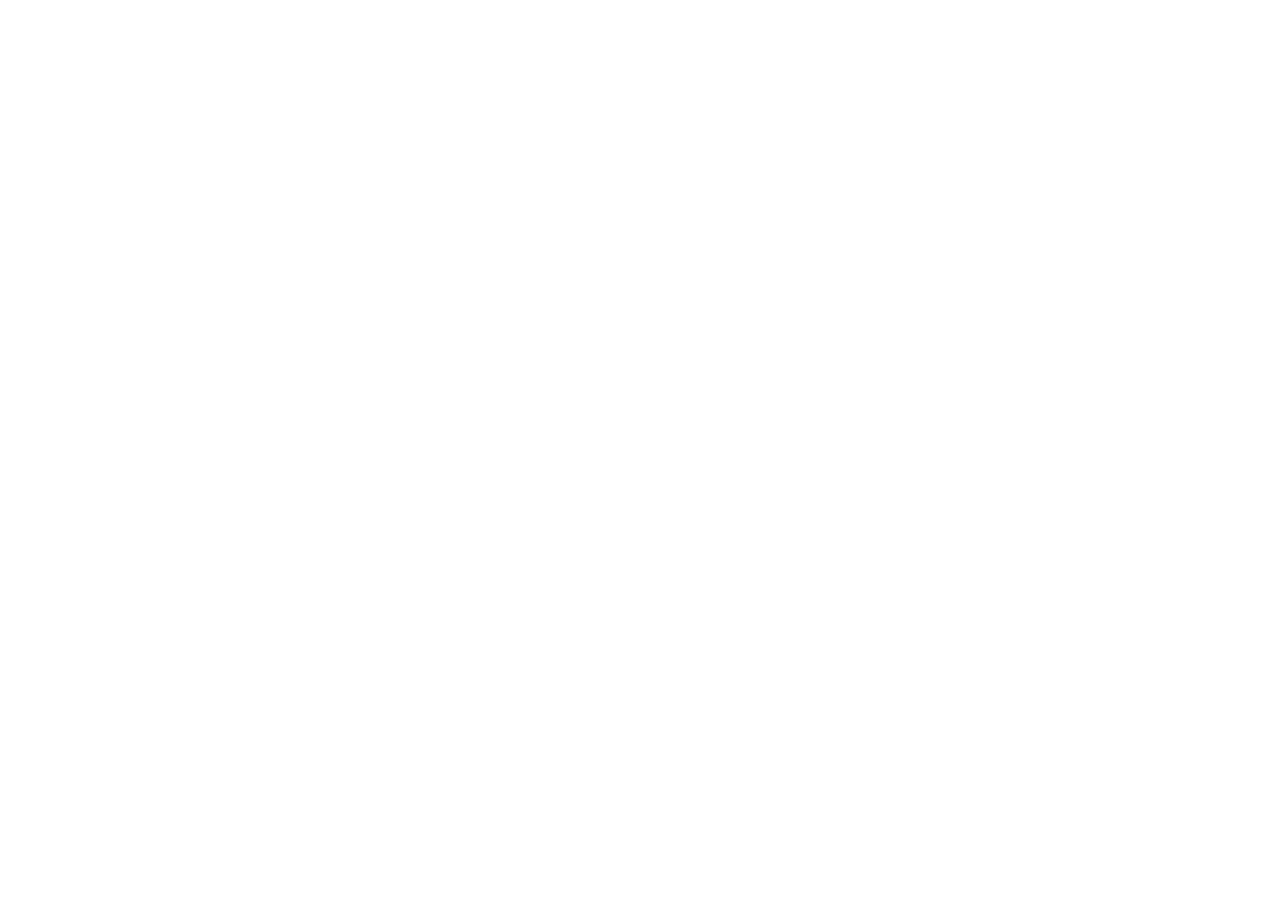
==== meditation.html @ 2d3c1404 "Created meditation.html" ====
<!DOCTYPE html>
<html lang="en">
<head>
    <meta charset="UTF-8">
    <meta http-equiv="X-UA-Compatible" content="IE=edge">
    <meta name="viewport" content="width=device-width, initial-scale=1.0">
    <link rel="stylesheet" href="css/style.css">
    <link rel="preconnect" href="https://fonts.gstatic.com">
    <link href="https://fonts.googleapis.com/css2?family=Roboto:ital,wght@0,300;0,400;0,700;1,400;1,700&display=swap" rel="stylesheet">
    <link rel="stylesheet" href="https://cdnjs.cloudflare.com/ajax/libs/font-awesome/4.7.0/css/font-awesome.min.css">
    <title>Meditation</title>
</head>
<body>
</body>
</html>
---- css/style.css ----
/* resetting the border and margin */
* {
    margin: 0;
    padding: 0;
    font-family: 'Roboto', sans-serif;
}

/* .main contains background image with gradient for text to overlay */
.main {
    min-height: 100vh;
    width: 100%;
    background-image: linear-gradient(rgba(4, 9, 30, 0.5), rgba(4, 9, 30, 0.5)), url(../media/images/Home.jpg);
    background-size: cover;
    position: relative;
}

/* top portion of the web page */
nav {
    padding: 2% 6%;
    display: flex;
    justify-content: space-between;
    align-items: center;
}
 nav img {
     width: 150px;
 }

 .link-bar {
     flex: 1;
     text-align: right;
 }

 .link-bar ul li {
     list-style: none;
     display: inline-block;
     padding: 8px 12px;
     position: relative;
 }

 ul li a {
    color: white;
    text-decoration: none;
    font-size: 15px;
    font-weight: 700;
    border-bottom: 2px solid #f6a526;
}

.opening-text {
   width: 90%;
   color: white;
   position: absolute;
   top: 50%;
   left: 50%;
   /*puts content in the center*/
   transform: translate(-50%, -50%);
   text-align: center;
}

.opening-text h1 {
   font-size: 50px;
   color: white;
   font-weight: 500;
}

.opening-text p {
   margin: 10px 0 40px;
   font-size: 14px;
   color: white;
   font-weight: 100;
}

.find-more {
     display: inline-block;
     text-decoration: none;
     color: black;
     border: 2px solid #f6a526;
     padding: 12px 34px;
     font-size: 15px;
     background: #f6a526;
     position: relative;
}

.info {
    
    text-align: center;
    padding-top: 50px;
}

.info h1 {
    font-size: 50px;
    color: #f6a526;
    font-weight: 500;
}

.info p {
    padding-top: 10px;
    font-size: medium;
    line-height: 25px;
}

.info p a {
    color: #f6a526;
    text-decoration: none;
}

.wellness-video {
    padding-top: 50px;
    border-width: 0px;
}

.home-box {
    padding-top: 50px;
    text-align: center;
}
.wellness-box {
    display: inline-block;
    width: 30%;
    vertical-align: top;
    padding-right: 10px;
    border: 1px solid #f6a526;
    background: #f6a526;
    height: 200px;
}
.home-box h1 {
    padding-bottom: 50px;
    text-align: center;
    font-size: 50px;
    color: #f6a526;
    font-weight: 500;
}
.home-box p {
    font-weight: 200;
    padding-right: 20px;
    padding-left: 20px ;
    padding-top: 30px;
    font-size: 15px;
}

.home-box h2 {
    padding-top: 20px
}

.row{
    padding-top: 50px;
    text-align: center;
  }
.column {
    display: inline-block;
    width: 30%;
    vertical-align: top;
    padding-right: 10px;
    height: 600px;
    overflow: hidden;
    border-radius: 10px;
}

.footer {
    text-align: center;
    padding-top: 50px;
}
.footer p {
    padding-top: 15px;
    font-weight: 100;
}
.footer-design {
    border: 1px solid #f6a526;
    background: #f6a526;
}

.footer-design i {
    padding-top: 15px;
    text-align: center;
    font-size: 30px;
    padding-left: 1em;
}
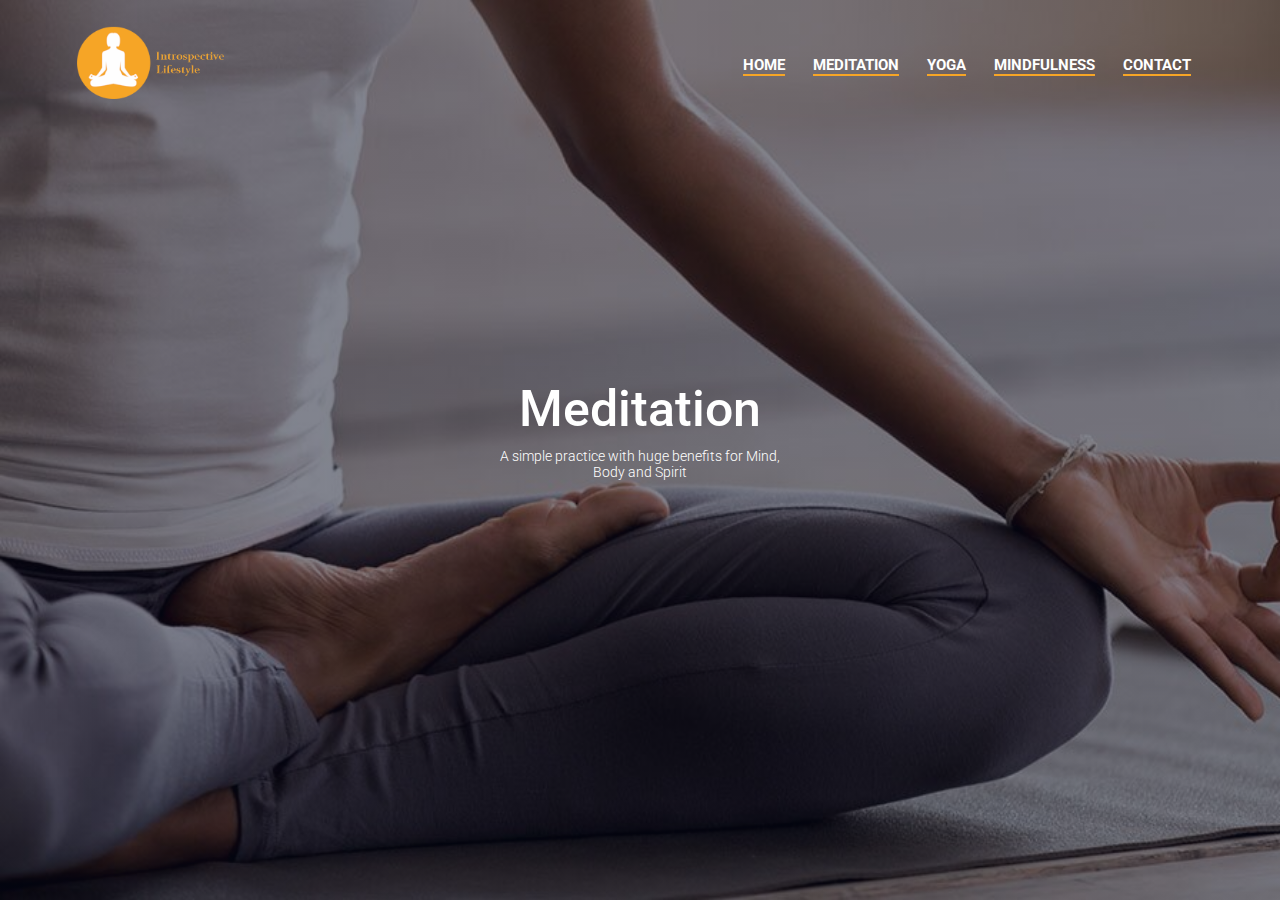
==== commit d96268dd: "First section of Meditation" ====
--- a/meditation.html
+++ b/meditation.html
@@ -11,5 +11,23 @@
     <title>Meditation</title>
 </head>
 <body>
+    <section class="med-main">
+        <nav>
+            <a href="index.html"><img src="media/images/Logo.png" alt="logo"></a>
+            <div class="link-bar">
+                <ul>
+                    <li><a href="index.html">HOME</a></li>
+                    <li><a href="meditation.html">MEDITATION</a></li>
+                    <li><a href="">YOGA</a></li>
+                    <li><a href="">MINDFULNESS</a></li>
+                    <li><a href="">CONTACT</a></li>
+                </ul>
+            </div>
+        </nav>
+    <div class="opening-text">
+        <h1>Meditation</h1>
+        <p>A simple practice with huge benefits for Mind, <br> Body and Spirit</p>
+    </div>
+    </section>
 </body>
 </html>--- a/css/style.css
+++ b/css/style.css
@@ -66,7 +66,7 @@
    margin: 10px 0 40px;
    font-size: 14px;
    color: white;
-   font-weight: 100;
+   font-weight: 300;
 }
 
 .find-more {
@@ -173,6 +173,13 @@
     font-size: 30px;
     padding-left: 1em;
 }
+/* Meditation Page */
+.med-main {
+    min-height: 100vh;
+    width: 100%;
+    background-image: linear-gradient(rgba(4, 9, 30, 0.5), rgba(4, 9, 30, 0.5)), url(../media/images/medpage.jpeg);
+    background-size: cover;
+    position: relative;
+}
 
 
-
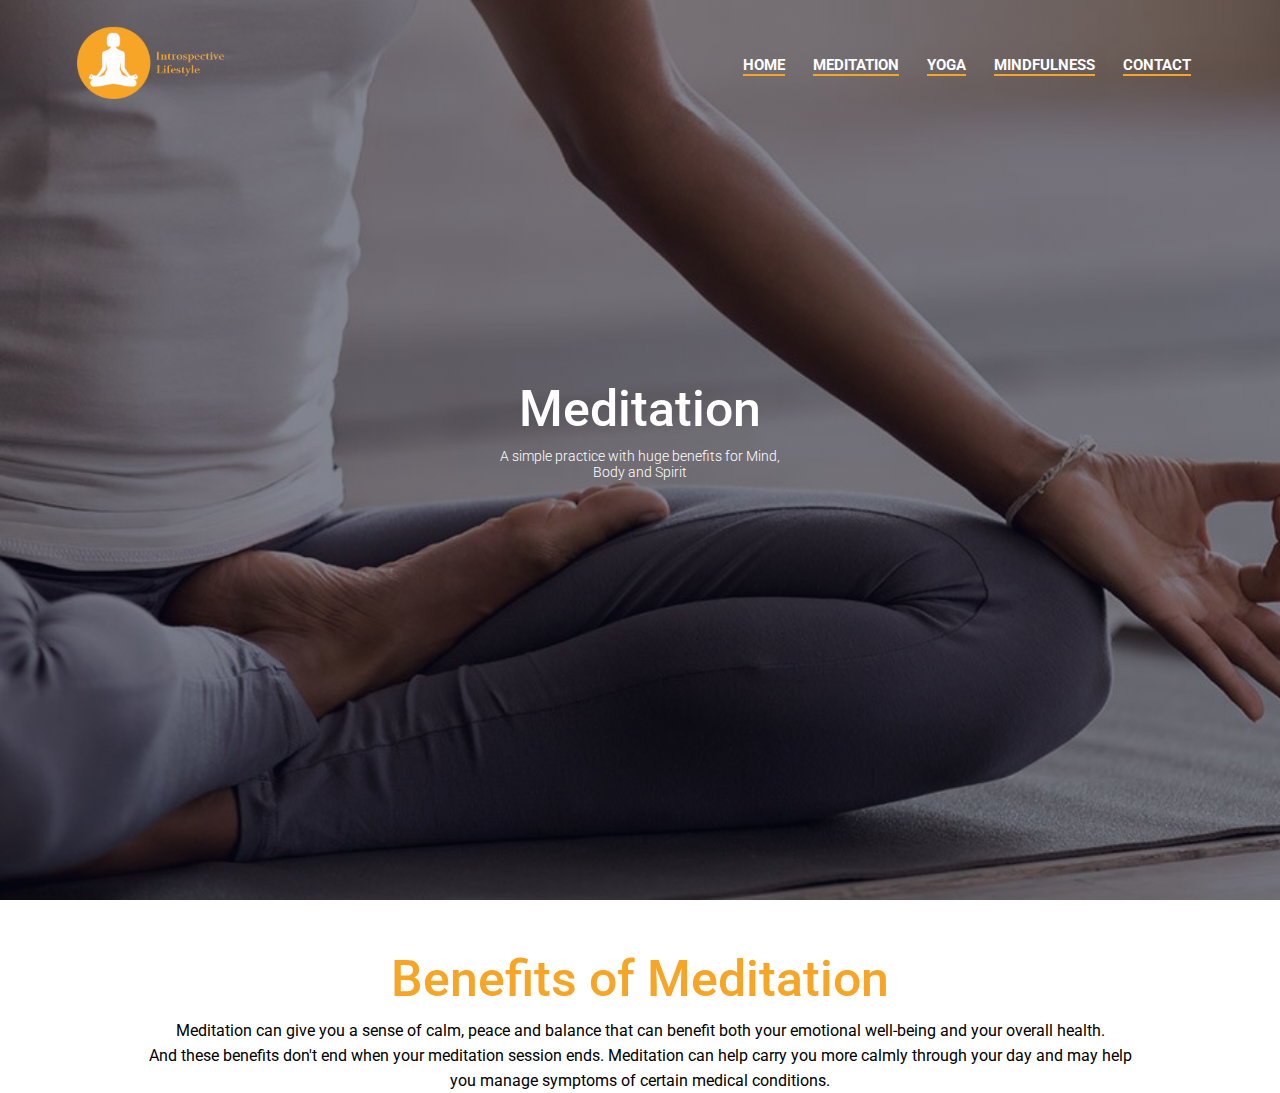
==== commit df63e797: "Box-Shadow Added" ====
--- a/meditation.html
+++ b/meditation.html
@@ -29,5 +29,10 @@
         <p>A simple practice with huge benefits for Mind, <br> Body and Spirit</p>
     </div>
     </section>
+    <section class="info">
+        <h1>Benefits of Meditation</h1>
+        <p>Meditation can give you a sense of calm, peace and balance that can benefit both your emotional well-being and your overall health.
+           <br> And these benefits don't end when your meditation session ends. Meditation can help carry you more calmly through your day and may help <br> you manage symptoms of certain medical conditions.</p>
+    </section>
 </body>
 </html>--- a/css/style.css
+++ b/css/style.css
@@ -78,6 +78,7 @@
      font-size: 15px;
      background: #f6a526;
      position: relative;
+     box-shadow: 0 0 2px;
 }
 
 .info {
@@ -120,6 +121,7 @@
     border: 1px solid #f6a526;
     background: #f6a526;
     height: 200px;
+    box-shadow: 0 0 5px black;
 }
 .home-box h1 {
     padding-bottom: 50px;
@@ -152,6 +154,7 @@
     height: 600px;
     overflow: hidden;
     border-radius: 10px;
+    box-shadow: 0 0 2px;
 }
 
 .footer {
@@ -165,6 +168,7 @@
 .footer-design {
     border: 1px solid #f6a526;
     background: #f6a526;
+    box-shadow: 0 0 5px;
 }
 
 .footer-design i {
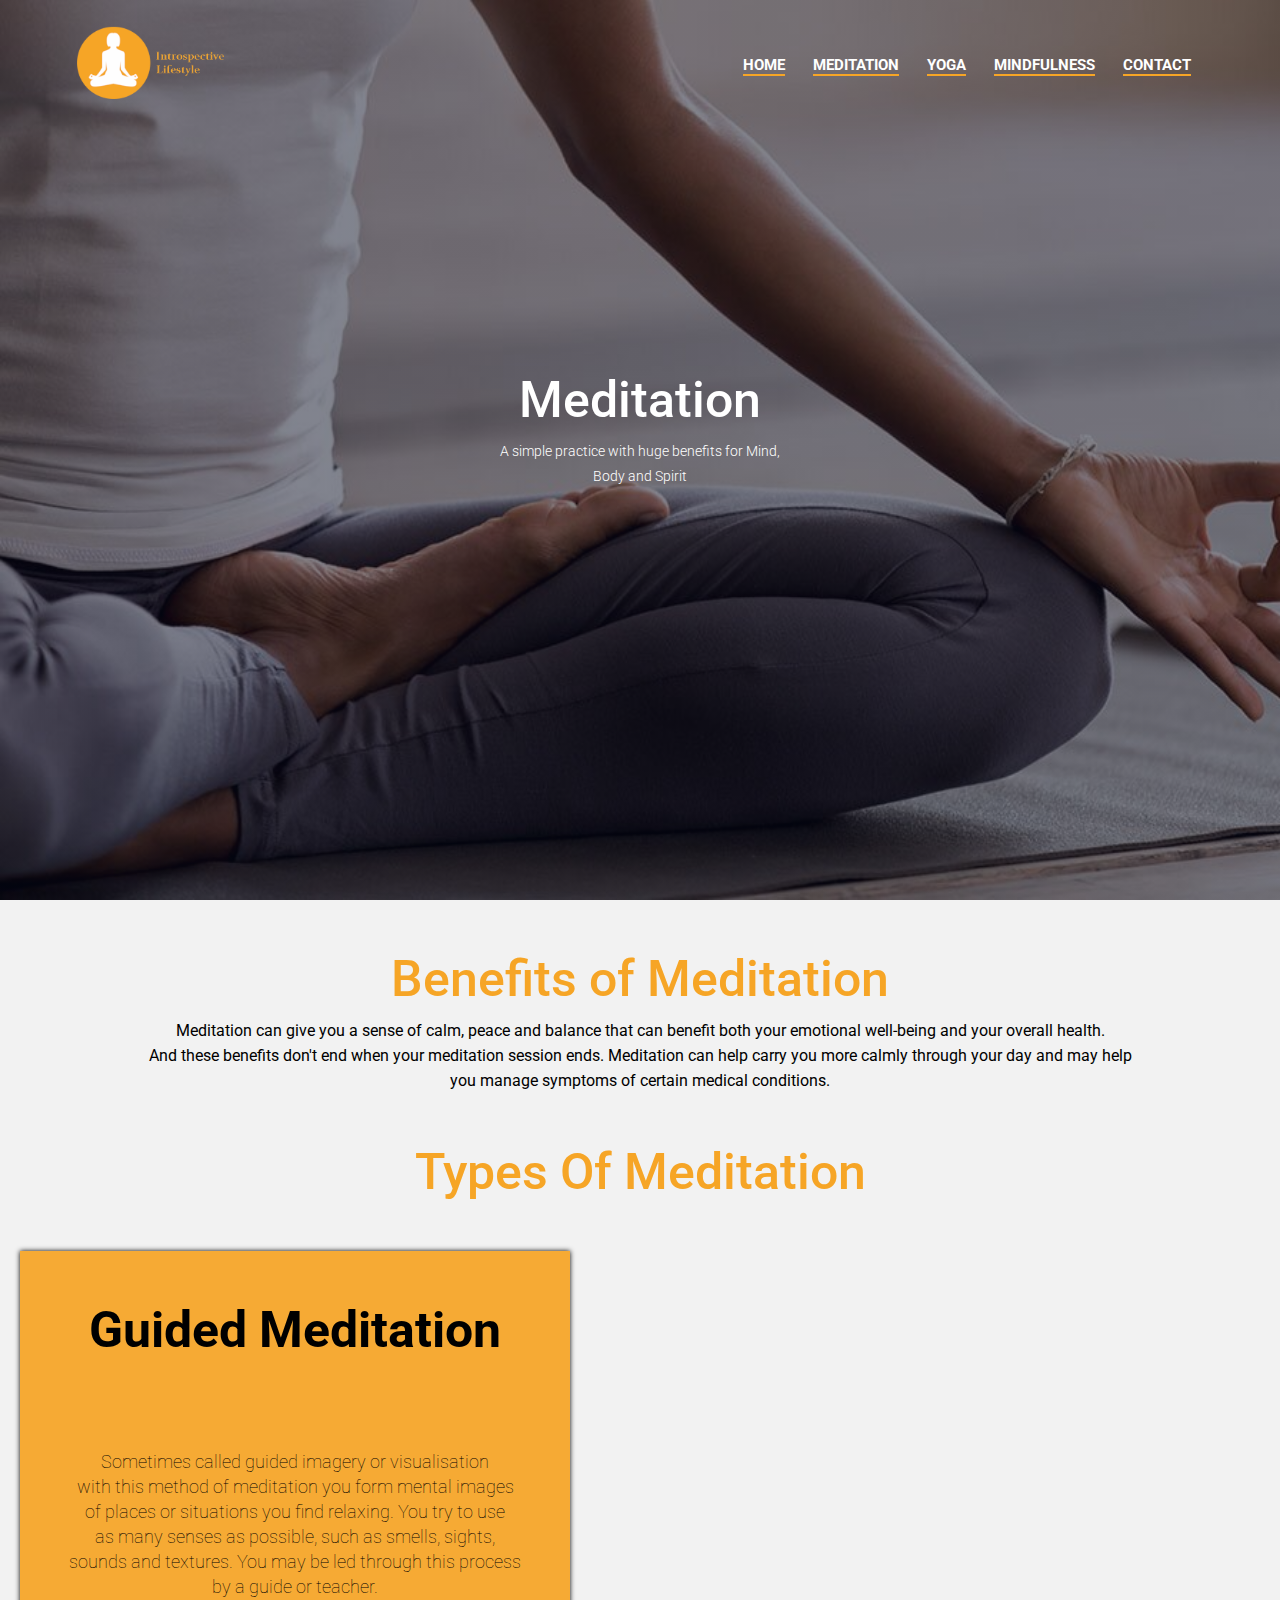
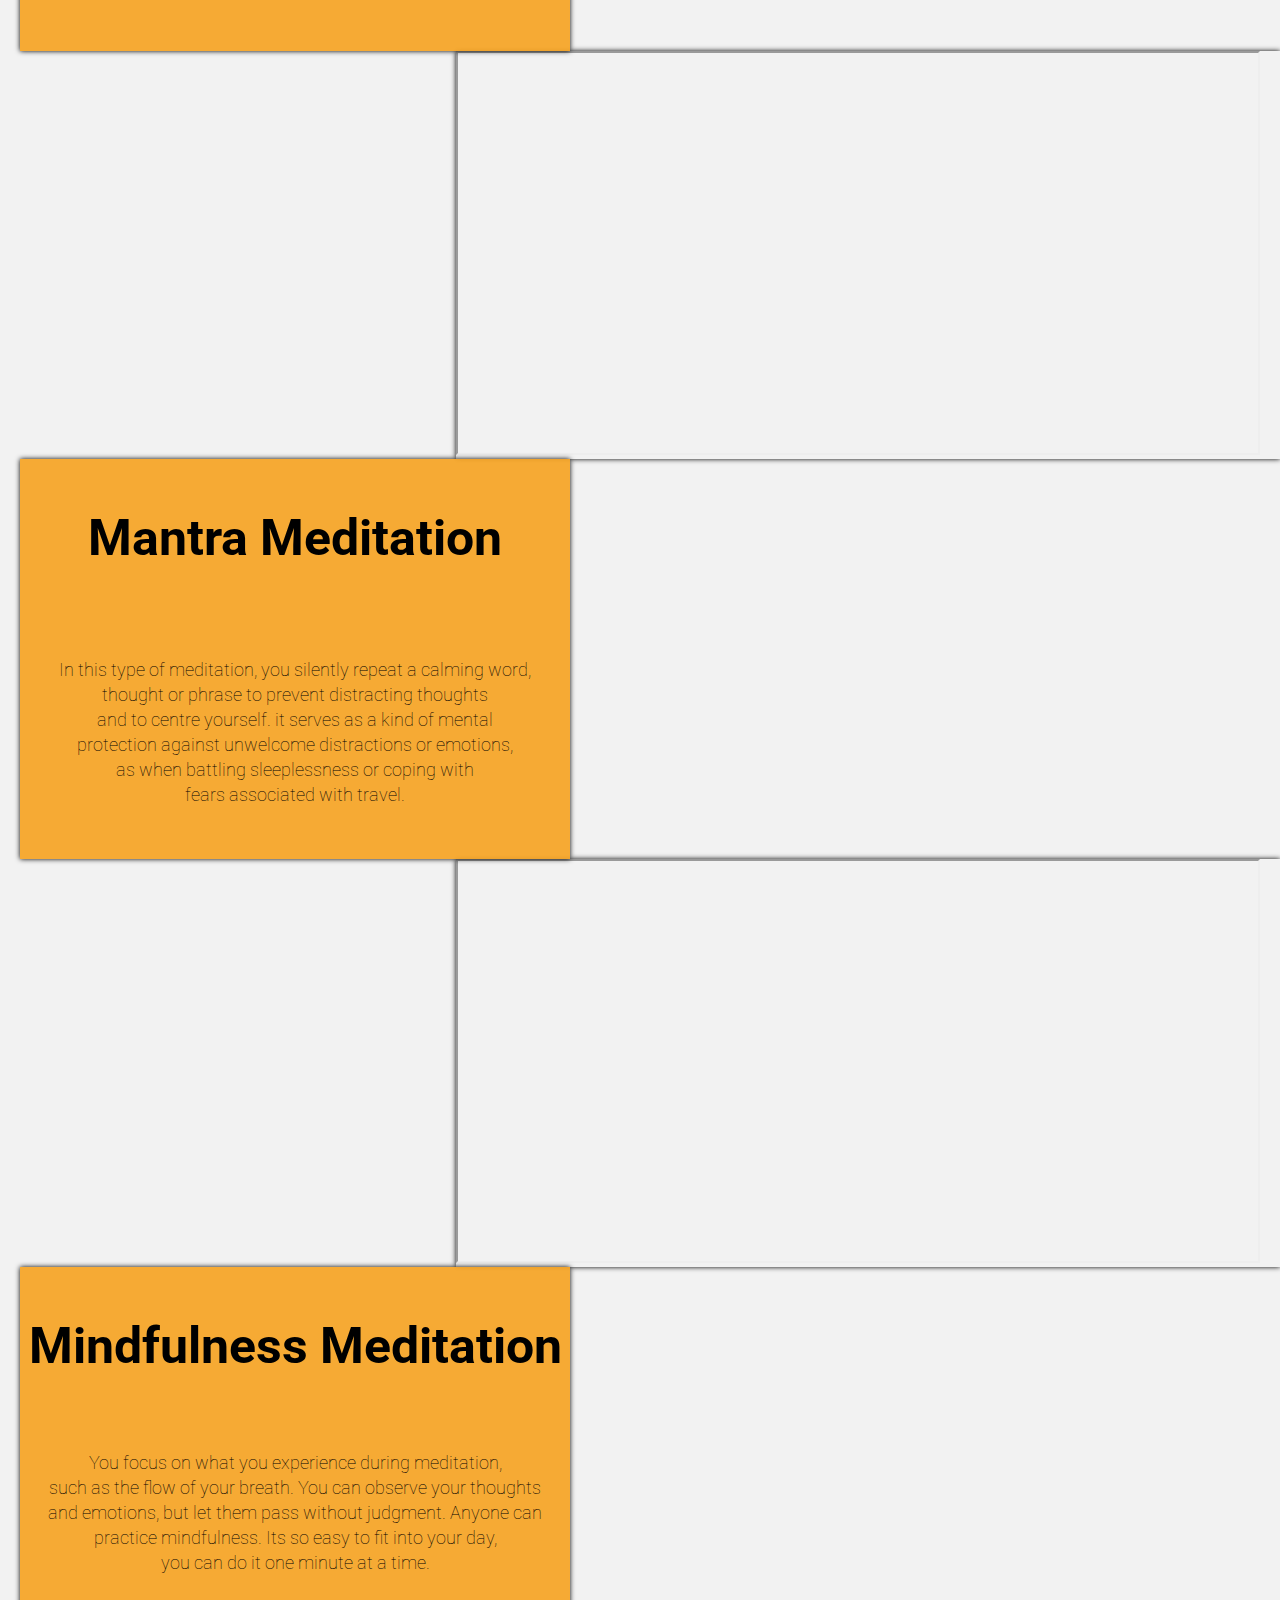
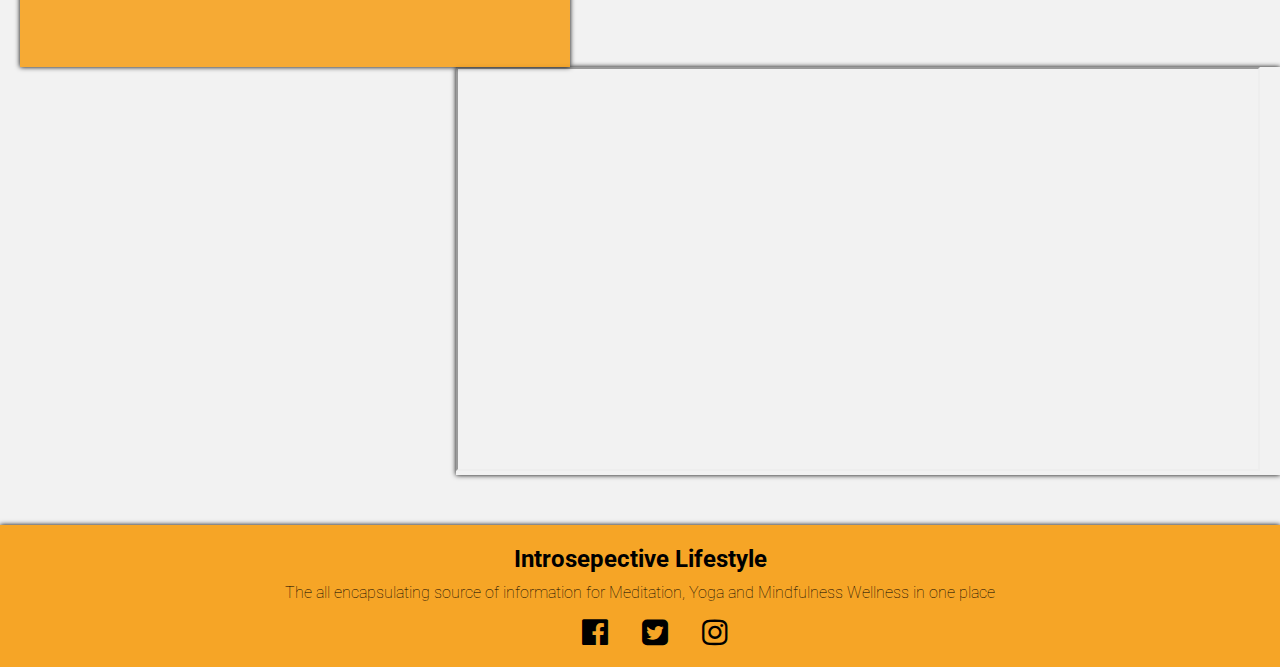
==== commit ecf30266: "Added yoga.html to nav-bar" ====
--- a/meditation.html
+++ b/meditation.html
@@ -1,15 +1,18 @@
 <!DOCTYPE html>
 <html lang="en">
+
 <head>
     <meta charset="UTF-8">
     <meta http-equiv="X-UA-Compatible" content="IE=edge">
     <meta name="viewport" content="width=device-width, initial-scale=1.0">
     <link rel="stylesheet" href="css/style.css">
     <link rel="preconnect" href="https://fonts.gstatic.com">
-    <link href="https://fonts.googleapis.com/css2?family=Roboto:ital,wght@0,300;0,400;0,700;1,400;1,700&display=swap" rel="stylesheet">
+    <link href="https://fonts.googleapis.com/css2?family=Roboto:ital,wght@0,300;0,400;0,700;1,400;1,700&display=swap"
+        rel="stylesheet">
     <link rel="stylesheet" href="https://cdnjs.cloudflare.com/ajax/libs/font-awesome/4.7.0/css/font-awesome.min.css">
     <title>Meditation</title>
 </head>
+
 <body>
     <section class="med-main">
         <nav>
@@ -18,21 +21,96 @@
                 <ul>
                     <li><a href="index.html">HOME</a></li>
                     <li><a href="meditation.html">MEDITATION</a></li>
-                    <li><a href="">YOGA</a></li>
+                    <li><a href="yoga.html">YOGA</a></li>
                     <li><a href="">MINDFULNESS</a></li>
                     <li><a href="">CONTACT</a></li>
                 </ul>
             </div>
         </nav>
-    <div class="opening-text">
-        <h1>Meditation</h1>
-        <p>A simple practice with huge benefits for Mind, <br> Body and Spirit</p>
-    </div>
+        <div class="opening-text">
+            <h1>Meditation</h1>
+            <p>A simple practice with huge benefits for Mind, <br> Body and Spirit</p>
+        </div>
     </section>
     <section class="info">
         <h1>Benefits of Meditation</h1>
-        <p>Meditation can give you a sense of calm, peace and balance that can benefit both your emotional well-being and your overall health.
-           <br> And these benefits don't end when your meditation session ends. Meditation can help carry you more calmly through your day and may help <br> you manage symptoms of certain medical conditions.</p>
+        <p>Meditation can give you a sense of calm, peace and balance that can benefit both your emotional well-being
+            and your overall health.
+            <br> And these benefits don't end when your meditation session ends. Meditation can help carry you more
+            calmly through your day and may help <br> you manage symptoms of certain medical conditions.
+        </p>
     </section>
+    <section class="how-to-med">
+        <h1>Types Of Meditation</h1>
+        <div class="new-box-style1">
+            <div class="box1">
+                <div class="interior1">
+                    <h2>Guided Meditation</h2>
+                    <p>Sometimes called guided imagery or visualisation <br> with this method of meditation you form
+                        mental images <br> of places or situations you find relaxing.
+                        You try to use <br> as many senses as possible, such as smells, sights,<br> sounds and textures.
+                        You may be led through this process<br> by a guide or teacher.</p>
+                </div>
+            </div>
+            <div class="vid-pos1">
+                <iframe width="800" height="400" src="https://www.youtube.com/embed/Jyy0ra2WcQQ"
+                    title="YouTube video player"
+                    allow="accelerometer; autoplay; clipboard-write; encrypted-media; gyroscope; picture-in-picture"
+                    allowfullscreen></iframe>
+            </div>
+        </div>
+    </section>
+    <section class="how-to-med">
+        <div class="new-box-style1">
+            <div class="box1">
+                <div class="interior1">
+                    <h2>Mantra Meditation</h2>
+                    <p>In this type of meditation, you silently repeat a calming word, <br> thought or phrase to prevent
+                        distracting thoughts <br> and to centre yourself. it serves as a kind of mental <br> protection
+                        against unwelcome distractions or emotions,<br> as when battling sleeplessness or coping with
+                        <br> fears associated with travel.</p>
+                </div>
+            </div>
+            <div class="vid-pos1">
+                <iframe width="800" height="400" src="https://www.youtube.com/embed/vbVh43mTHF4"
+                    title="YouTube video player"
+                    allow="accelerometer; autoplay; clipboard-write; encrypted-media; gyroscope; picture-in-picture"
+                    allowfullscreen></iframe>
+            </div>
+        </div>
+        <div class="new-box-style1">
+            <div class="box1">
+                <div class="interior1">
+                    <h2>Mindfulness Meditation</h2>
+                    <p>You focus on what you experience during meditation, <br> such as the flow of your breath. You can
+                        observe your thoughts <br> and emotions, but let them pass without judgment. Anyone can practice
+                        mindfulness. Its so easy to fit into your day, <br> you can do it one minute at a time.</p>
+                </div>
+            </div>
+            <div class="vid-pos1">
+                <iframe width="800" height="400" src="https://www.youtube.com/embed/ZToicYcHIOU"
+                    title="YouTube video player"
+                    allow="accelerometer; autoplay; clipboard-write; encrypted-media; gyroscope; picture-in-picture"
+                    allowfullscreen></iframe>
+            </div>
+        </div>
+    </section>
+    <section class="meditation-footer">
+        <div class="inner-text">
+            <h2>
+                Introsepective Lifestyle
+            </h2>
+            <p>
+                The all encapsulating source of information for Meditation, Yoga and Mindfulness Wellness in one place
+            </p>
+            <i class="fa fa-facebook-official" aria-hidden="true"></i>
+            <i class="fa fa-twitter-square" aria-hidden="true"></i>
+            <i class="fa fa-instagram" aria-hidden="true"></i>
+        </div>
+    </section>
+
+
+
 </body>
+
 </html>--- a/css/style.css
+++ b/css/style.css
@@ -4,7 +4,9 @@
     padding: 0;
     font-family: 'Roboto', sans-serif;
 }
-
+body {
+    background-color: #f2f2f2;
+}
 /* .main contains background image with gradient for text to overlay */
 .main {
     min-height: 100vh;
@@ -67,13 +69,13 @@
    font-size: 14px;
    color: white;
    font-weight: 300;
+   line-height: 25px;
 }
 
 .find-more {
      display: inline-block;
      text-decoration: none;
      color: black;
-     border: 2px solid #f6a526;
      padding: 12px 34px;
      font-size: 15px;
      background: #f6a526;
@@ -118,7 +120,6 @@
     width: 30%;
     vertical-align: top;
     padding-right: 10px;
-    border: 1px solid #f6a526;
     background: #f6a526;
     height: 200px;
     box-shadow: 0 0 5px black;
@@ -161,12 +162,15 @@
     text-align: center;
     padding-top: 50px;
 }
+.footer h2 {
+    padding-top: 20px;
+}
 .footer p {
-    padding-top: 15px;
+    padding-top: 10px;
     font-weight: 100;
 }
 .footer-design {
-    border: 1px solid #f6a526;
+    clear: both;
     background: #f6a526;
     box-shadow: 0 0 5px;
 }
@@ -176,6 +180,7 @@
     text-align: center;
     font-size: 30px;
     padding-left: 1em;
+    padding-bottom: 20px;
 }
 /* Meditation Page */
 .med-main {
@@ -186,4 +191,71 @@
     position: relative;
 }
 
-
+.how-to-med {
+    text-align: center;
+}
+.how-to-med h1 {
+    padding-top: 50px;
+    font-size: 50px;
+    font-weight: 500;
+    color: #f6a526;
+}
+/*          SPACER      475 482    */
+.new-box-style1 {
+    padding-top: 50px;
+    margin-bottom: 50px;
+}
+.box1 {
+    clear: both;
+    justify-content: space-between;
+    float: left;
+    position: relative;
+    width: 550px;
+    height: 390px;
+    left: 20px;
+    background: rgba(246, 165, 38, 0.93);
+    color: black;
+    padding-bottom: 10px;
+    box-shadow: 0 0 5px;
+}
+.interior1 h2 {
+    padding-top: 50px;
+    font-size: 50px;
+}
+.interior1 p {
+    transform: translate(0, 60%);
+    line-height: 25px;
+    font-size: large;
+    font-weight: 100;
+}
+.vid-pos1 {
+    box-shadow: 0 0 5px;
+    float: right;
+    padding-right: 20px;
+    border: 0px;
+}
+/*          SPACER          */
+.meditation-footer {
+    clear: both;
+    padding-top: 50px;
+}
+.inner-text {
+    box-shadow: 0 0 5px;
+    text-align: center;
+    background: #f6a526;
+}
+.inner-text h2 {
+    padding-top: 20px;
+}
+
+.inner-text p {
+    padding-top: 10px;
+    font-weight: 100;
+}
+.inner-text i {
+    padding-top: 15px;
+    text-align: center;
+    font-size: 30px;
+    padding-left: 1em;
+    padding-bottom: 20px;
+}
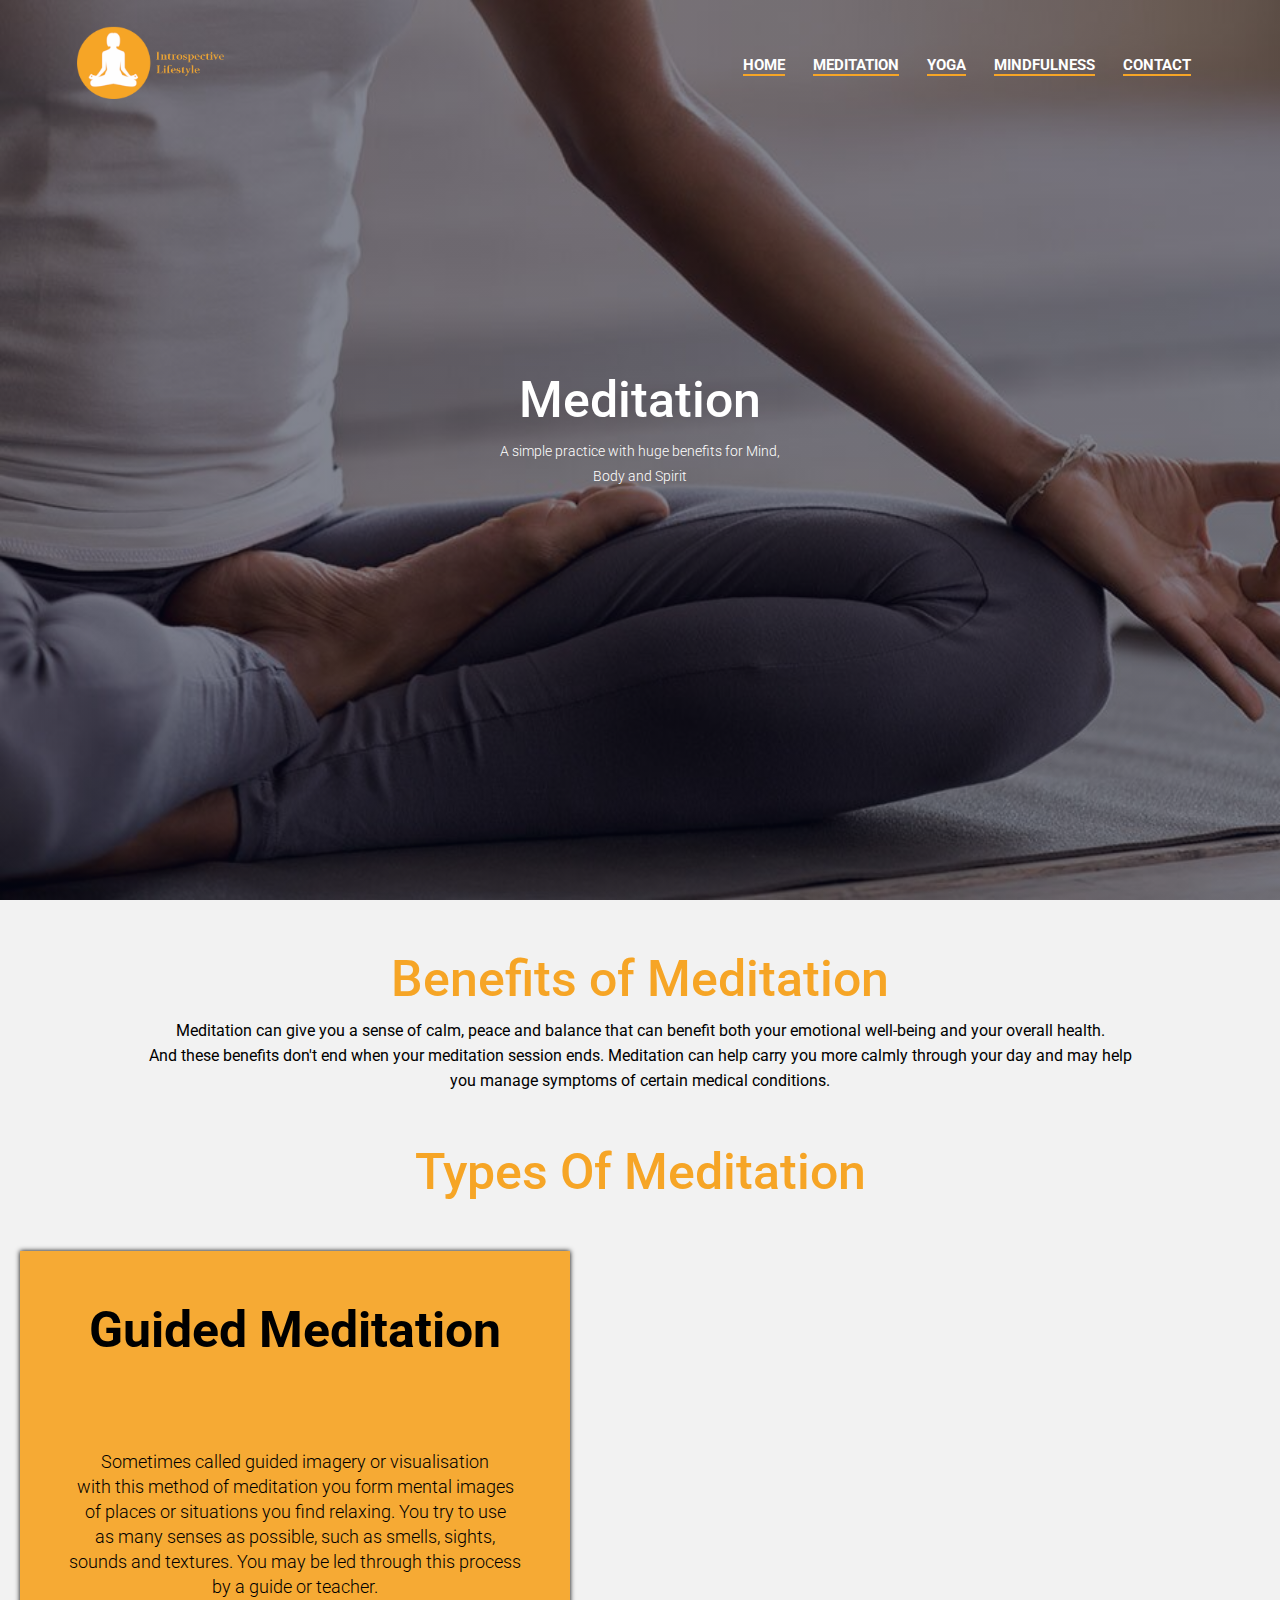
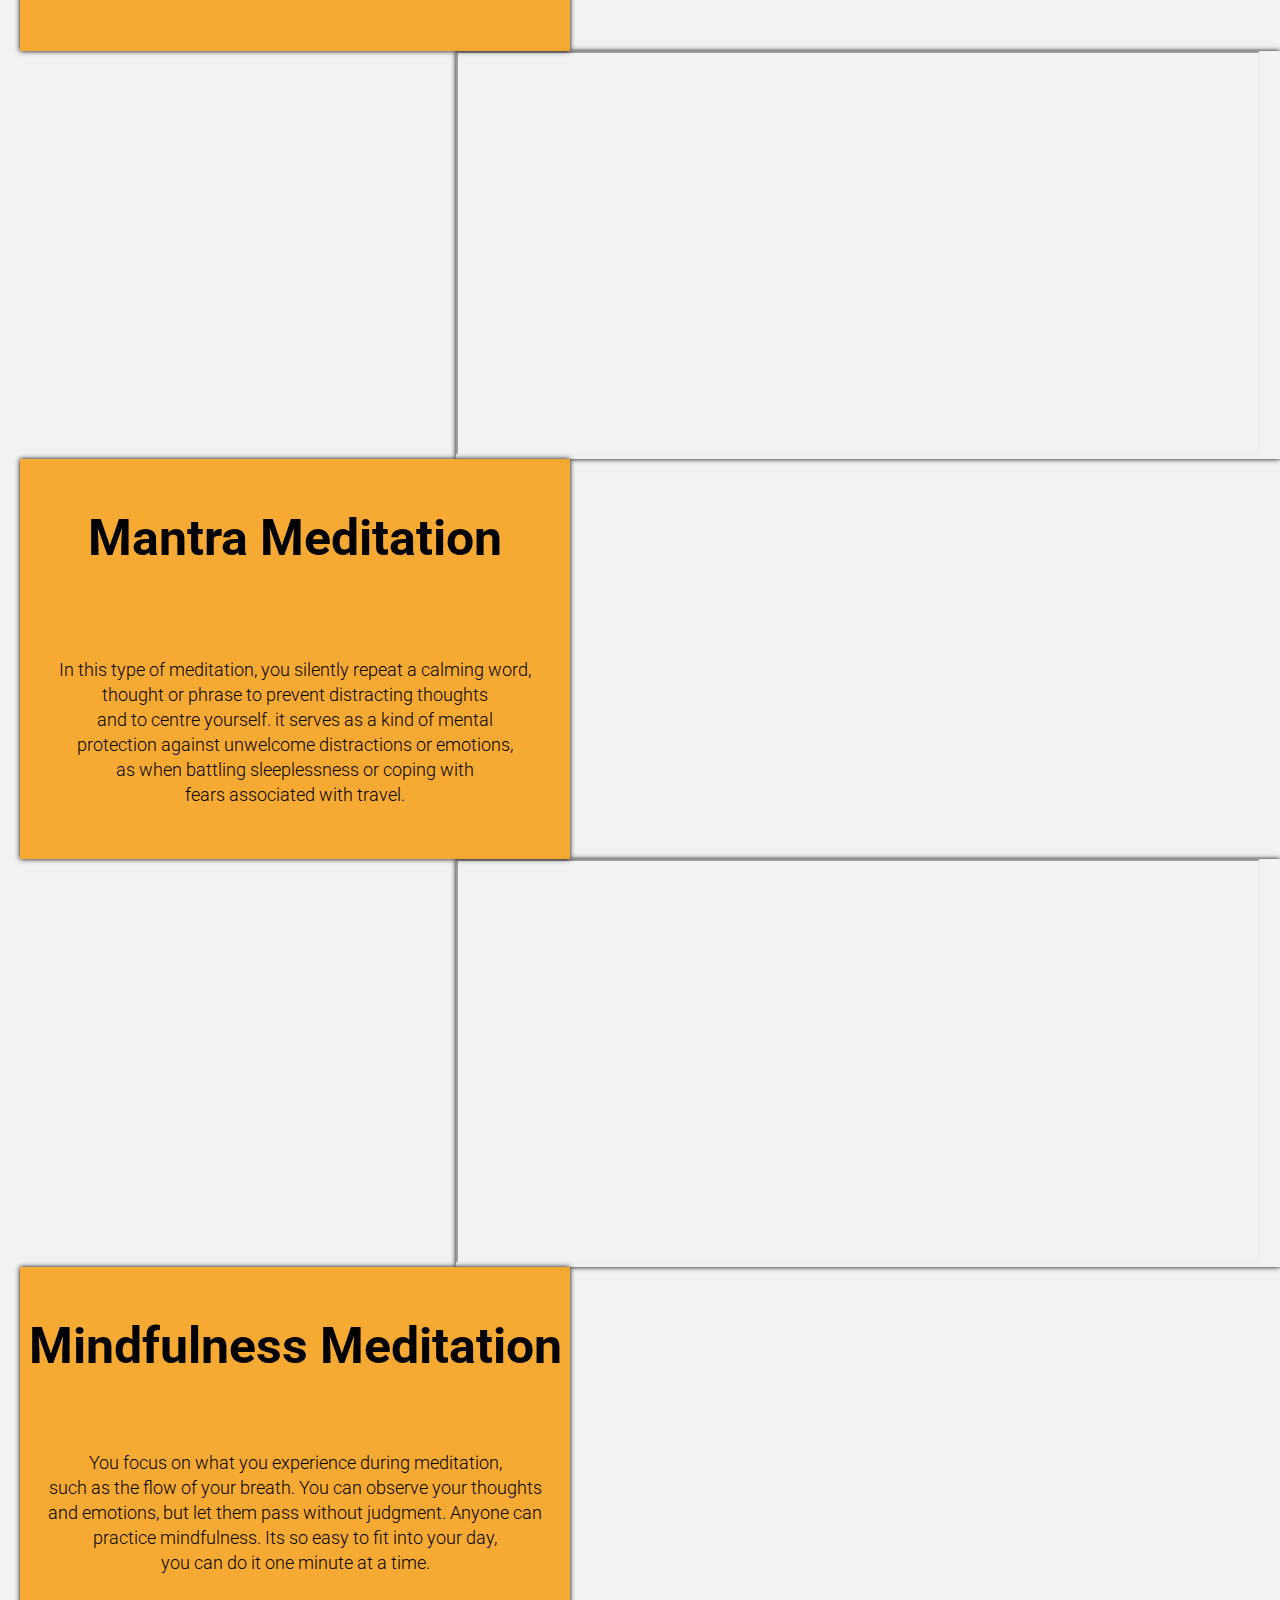
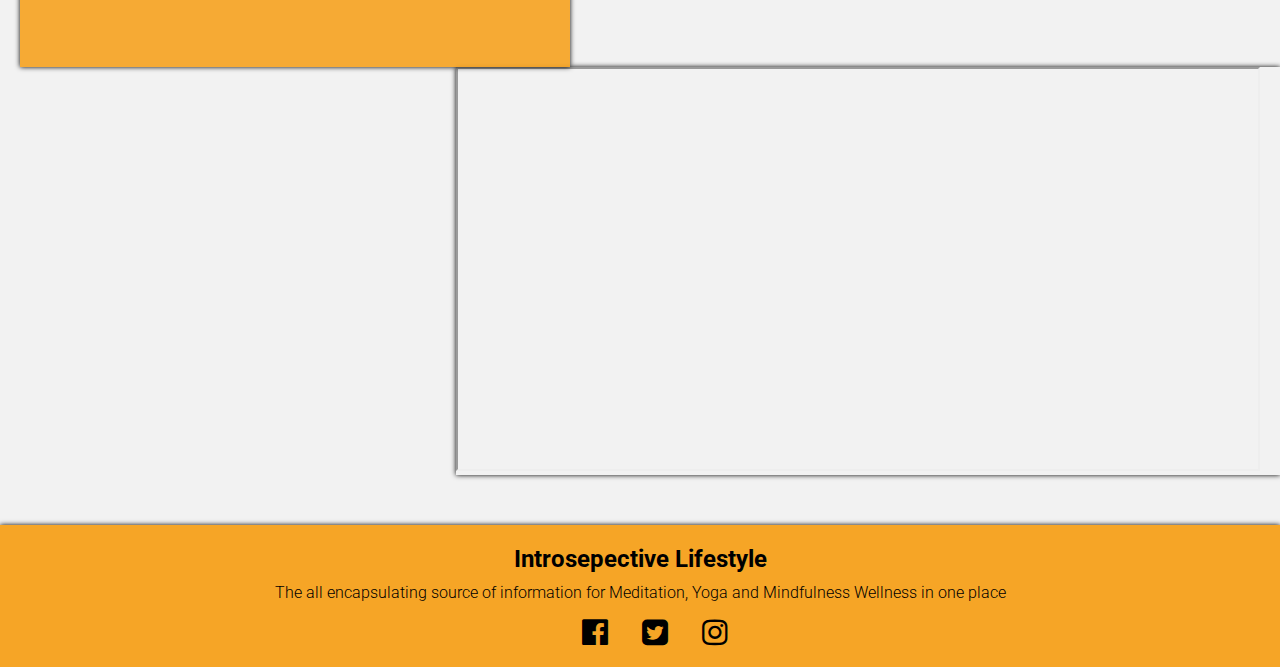
==== commit 7fad5fb2: "video and text added" ====
--- a/meditation.html
+++ b/meditation.html
@@ -53,10 +53,7 @@
                 </div>
             </div>
             <div class="vid-pos1">
-                <iframe width="800" height="400" src="https://www.youtube.com/embed/Jyy0ra2WcQQ"
-                    title="YouTube video player"
-                    allow="accelerometer; autoplay; clipboard-write; encrypted-media; gyroscope; picture-in-picture"
-                    allowfullscreen></iframe>
+                <iframe width="800" height="400" src="https://www.youtube.com/embed/Jyy0ra2WcQQ" title="YouTube video player" allow="accelerometer; autoplay; clipboard-write; encrypted-media; gyroscope; picture-in-picture" allowfullscreen></iframe>
             </div>
         </div>
     </section>
@@ -72,10 +69,7 @@
                 </div>
             </div>
             <div class="vid-pos1">
-                <iframe width="800" height="400" src="https://www.youtube.com/embed/vbVh43mTHF4"
-                    title="YouTube video player"
-                    allow="accelerometer; autoplay; clipboard-write; encrypted-media; gyroscope; picture-in-picture"
-                    allowfullscreen></iframe>
+                <iframe width="800" height="400" src="https://www.youtube.com/embed/vbVh43mTHF4" title="YouTube video player" allow="accelerometer; autoplay; clipboard-write; encrypted-media; gyroscope; picture-in-picture" allowfullscreen></iframe>
             </div>
         </div>
         <div class="new-box-style1">
@@ -88,10 +82,7 @@
                 </div>
             </div>
             <div class="vid-pos1">
-                <iframe width="800" height="400" src="https://www.youtube.com/embed/ZToicYcHIOU"
-                    title="YouTube video player"
-                    allow="accelerometer; autoplay; clipboard-write; encrypted-media; gyroscope; picture-in-picture"
-                    allowfullscreen></iframe>
+                <iframe width="800" height="400" src="https://www.youtube.com/embed/ZToicYcHIOU" title="YouTube video player" allow="accelerometer; autoplay; clipboard-write; encrypted-media; gyroscope; picture-in-picture" allowfullscreen></iframe>
             </div>
         </div>
     </section>
--- a/css/style.css
+++ b/css/style.css
@@ -4,6 +4,7 @@
     padding: 0;
     font-family: 'Roboto', sans-serif;
 }
+/*------------------------HOME PAGE------------------------*/  
 body {
     background-color: #f2f2f2;
 }
@@ -132,7 +133,7 @@
     font-weight: 500;
 }
 .home-box p {
-    font-weight: 200;
+    font-weight: 300;
     padding-right: 20px;
     padding-left: 20px ;
     padding-top: 30px;
@@ -167,7 +168,7 @@
 }
 .footer p {
     padding-top: 10px;
-    font-weight: 100;
+    font-weight: 300;
 }
 .footer-design {
     clear: both;
@@ -182,7 +183,7 @@
     padding-left: 1em;
     padding-bottom: 20px;
 }
-/* Meditation Page */
+/*--------------------MEDITATION PAGE--------------------*/
 .med-main {
     min-height: 100vh;
     width: 100%;
@@ -200,7 +201,7 @@
     font-weight: 500;
     color: #f6a526;
 }
-/*          SPACER      475 482    */
+
 .new-box-style1 {
     padding-top: 50px;
     margin-bottom: 50px;
@@ -226,7 +227,7 @@
     transform: translate(0, 60%);
     line-height: 25px;
     font-size: large;
-    font-weight: 100;
+    font-weight: 300;
 }
 .vid-pos1 {
     box-shadow: 0 0 5px;
@@ -234,7 +235,7 @@
     padding-right: 20px;
     border: 0px;
 }
-/*          SPACER          */
+
 .meditation-footer {
     clear: both;
     padding-top: 50px;
@@ -250,7 +251,7 @@
 
 .inner-text p {
     padding-top: 10px;
-    font-weight: 100;
+    font-weight: 300;
 }
 .inner-text i {
     padding-top: 15px;
@@ -259,3 +260,116 @@
     padding-left: 1em;
     padding-bottom: 20px;
 }
+
+/*------------------------YOGA PAGE------------------------*/
+.yoga-main {
+    min-height: 100vh;
+    width: 100%;
+    background-image: linear-gradient(rgba(4, 9, 30, 0.5), rgba(4, 9, 30, 0.5)), url(../media/images/MatUnroll.jpg);
+    background-size: cover;
+    position: relative;
+}
+
+.yoga-info {
+    text-align: center;
+    padding-top: 50px;
+}
+.yoga-info h1 {
+    font-size: 50px;
+    font-weight: 500;
+    color: #f6a526;
+}
+
+.yoga-box {
+    text-align: center;
+}
+.yoga-box h2 {
+    padding-top: 20px;
+}
+.yoga-info {
+    text-align: center;
+}
+.yoga-info p {
+    padding-top: 20px;
+    font-weight: 300;
+}
+.row2{
+    padding-top: 50px;
+    text-align: center;
+  }
+.column2 {
+    position: relative;
+    display: inline-block;
+    width: 30%;
+    vertical-align: top;
+    padding-right: 10px;
+    height: 600px;
+    overflow: hidden;
+    border-radius: 10px;
+    box-shadow: 0 0 2px;
+    top: 0;
+}
+.box-text1 {
+    top: 0;
+    text-align: center;
+}
+.box-text1 h3 {
+    position: absolute;
+    top: 0;
+    background: transparent;
+    color: white;
+    margin: 40px 20px 30px 20px;
+    font-size: 30px;
+    text-shadow: 1px 1px #f6a526;
+}
+.box-text1 p {
+    font-weight: 300;
+    position: absolute;
+    top: 0;
+    background: transparent;
+    color: white;
+    text-shadow: 1px 1px #f6a526;
+    margin: 210px 20px 30px 20px;
+    font-size: 30px;
+}
+.box-text2 {
+    text-align: center;
+}
+.box-text2 h3 {
+    position: absolute;
+    top: 0;
+    background: transparent;
+    color: white;
+    margin: 40px 20px 30px 20px;
+    font-size: 30px;
+    text-shadow: 1px 1px #f6a526;
+}
+.box-text2 p {
+    font-weight: 300;
+    position: absolute;
+    top: 0;
+    background: transparent;
+    color: white;
+    text-shadow: 1px 1px #f6a526;
+    margin: 210px 20px 30px 20px;
+    font-size: 30px;
+}
+.box-text3 h3 {
+    position: absolute;
+    top: 0;
+    background: transparent;
+    color: white;
+    margin: 40px 20px 30px 20px;
+    font-size: 30px;
+    text-shadow: 1px 1px #f6a526;
+}
+.box-text3 p {
+    font-weight: 300;
+    position: absolute;
+    top: 0;
+    background: transparent;
+    color: white;
+    text-shadow: 1px 1px #f6a526;
+    margin: 210px 20px 30px 20px;
+    font-size: 30px;
+}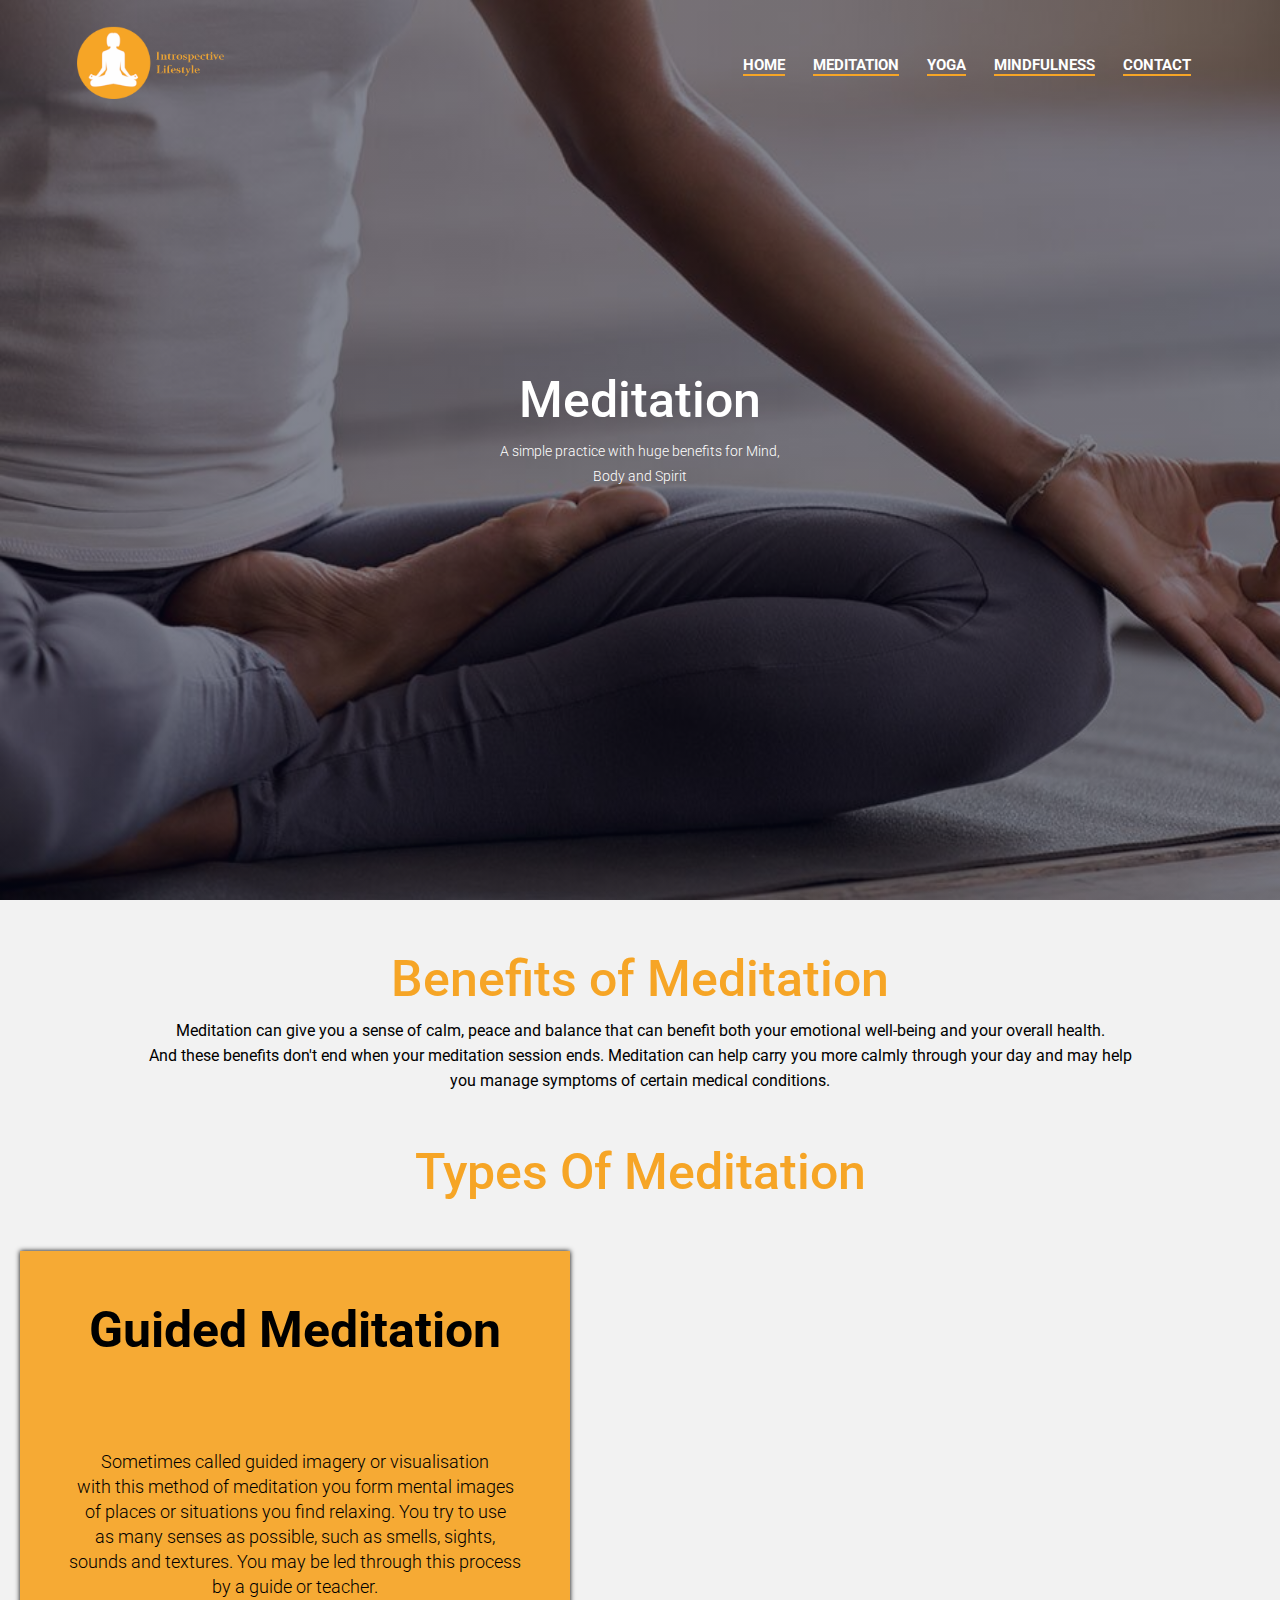
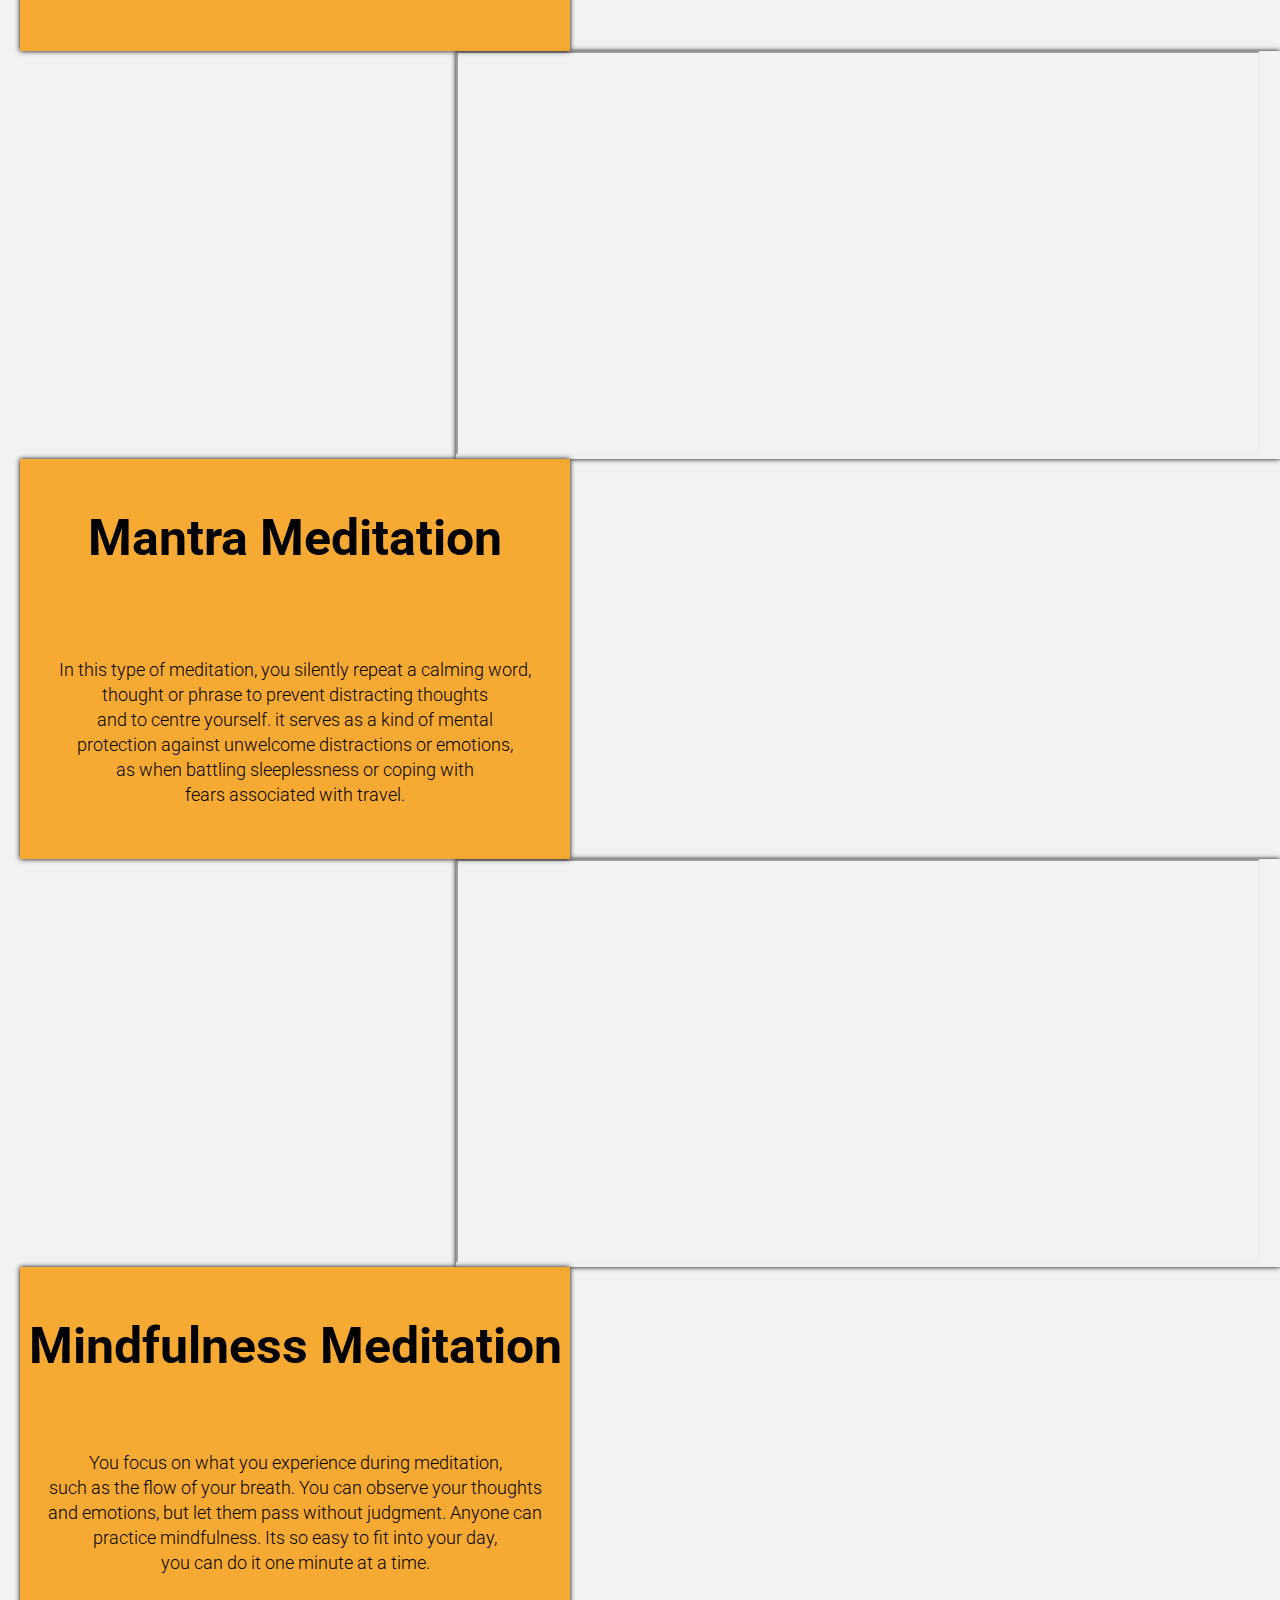
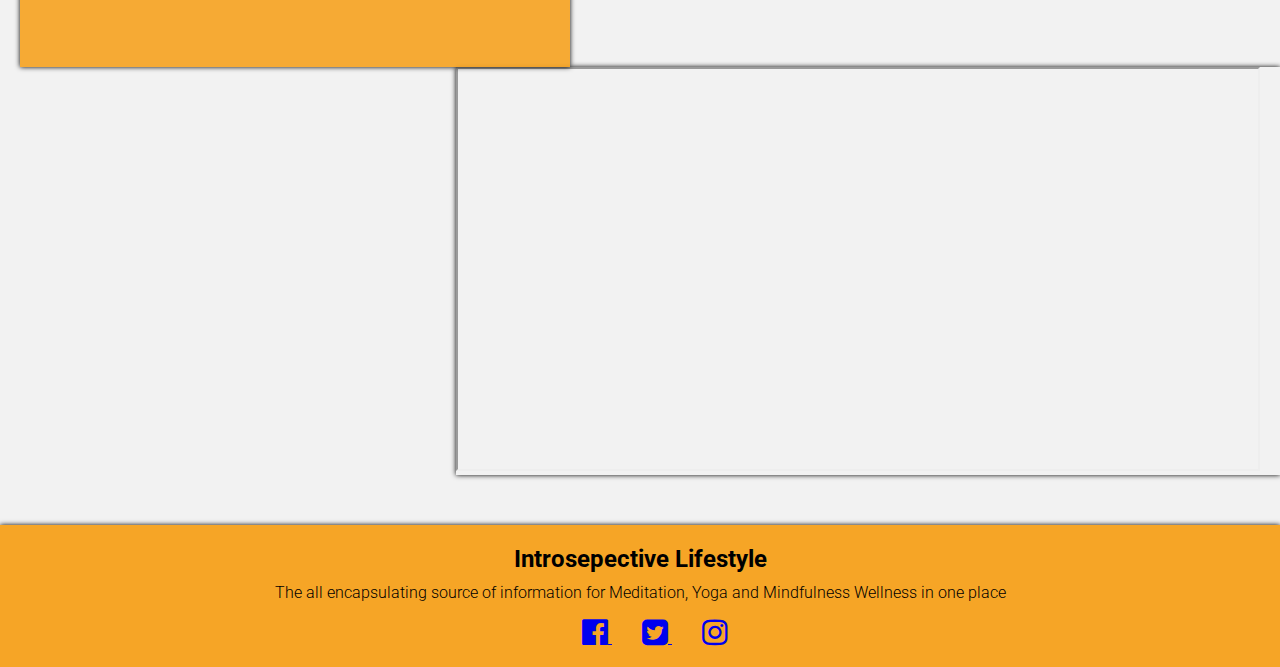
==== commit f0258e76: "Contact section linked" ====
--- a/meditation.html
+++ b/meditation.html
@@ -7,8 +7,7 @@
     <meta name="viewport" content="width=device-width, initial-scale=1.0">
     <link rel="stylesheet" href="css/style.css">
     <link rel="preconnect" href="https://fonts.gstatic.com">
-    <link href="https://fonts.googleapis.com/css2?family=Roboto:ital,wght@0,300;0,400;0,700;1,400;1,700&display=swap"
-        rel="stylesheet">
+    <link href="https://fonts.googleapis.com/css2?family=Roboto:ital,wght@0,300;0,400;0,700;1,400;1,700&display=swap" rel="stylesheet">
     <link rel="stylesheet" href="https://cdnjs.cloudflare.com/ajax/libs/font-awesome/4.7.0/css/font-awesome.min.css">
     <title>Meditation</title>
 </head>
@@ -22,8 +21,8 @@
                     <li><a href="index.html">HOME</a></li>
                     <li><a href="meditation.html">MEDITATION</a></li>
                     <li><a href="yoga.html">YOGA</a></li>
-                    <li><a href="">MINDFULNESS</a></li>
-                    <li><a href="">CONTACT</a></li>
+                    <li><a href="mindfulness.html">MINDFULNESS</a></li>
+                    <li><a href="contact.html">CONTACT</a></li>
                 </ul>
             </div>
         </nav>
@@ -37,8 +36,7 @@
         <p>Meditation can give you a sense of calm, peace and balance that can benefit both your emotional well-being
             and your overall health.
             <br> And these benefits don't end when your meditation session ends. Meditation can help carry you more
-            calmly through your day and may help <br> you manage symptoms of certain medical conditions.
-        </p>
+            calmly through your day and may help <br> you manage symptoms of certain medical conditions.</p>
     </section>
     <section class="how-to-med">
         <h1>Types Of Meditation</h1>
@@ -94,9 +92,15 @@
             <p>
                 The all encapsulating source of information for Meditation, Yoga and Mindfulness Wellness in one place
             </p>
-            <i class="fa fa-facebook-official" aria-hidden="true"></i>
-            <i class="fa fa-twitter-square" aria-hidden="true"></i>
+            <a href="https://www.facebook.com" target="_blank">
+                <i class="fa fa-facebook-official" aria-hidden="true"></i>
+            </a>
+            <a href="https://twitter.com" target="_blank">
+                <i class="fa fa-twitter-square" aria-hidden="true"></i>
+            </a>
+            <a href="https://www.instagram.com" target="_blank">
             <i class="fa fa-instagram" aria-hidden="true"></i>
+            </a>
         </div>
     </section>
 
--- a/css/style.css
+++ b/css/style.css
@@ -372,4 +372,12 @@
     text-shadow: 1px 1px #f6a526;
     margin: 210px 20px 30px 20px;
     font-size: 30px;
+}
+/*--------------------MINDFULNESS SECTION--------------------*/
+.mind-main {
+    min-height: 100vh;
+    width: 100%;
+    background-image: linear-gradient(rgba(4, 9, 30, 0.5), rgba(4, 9, 30, 0.5)), url(../media/images/Mindfulness.jpg);
+    background-size: cover;
+    position: relative;
 }